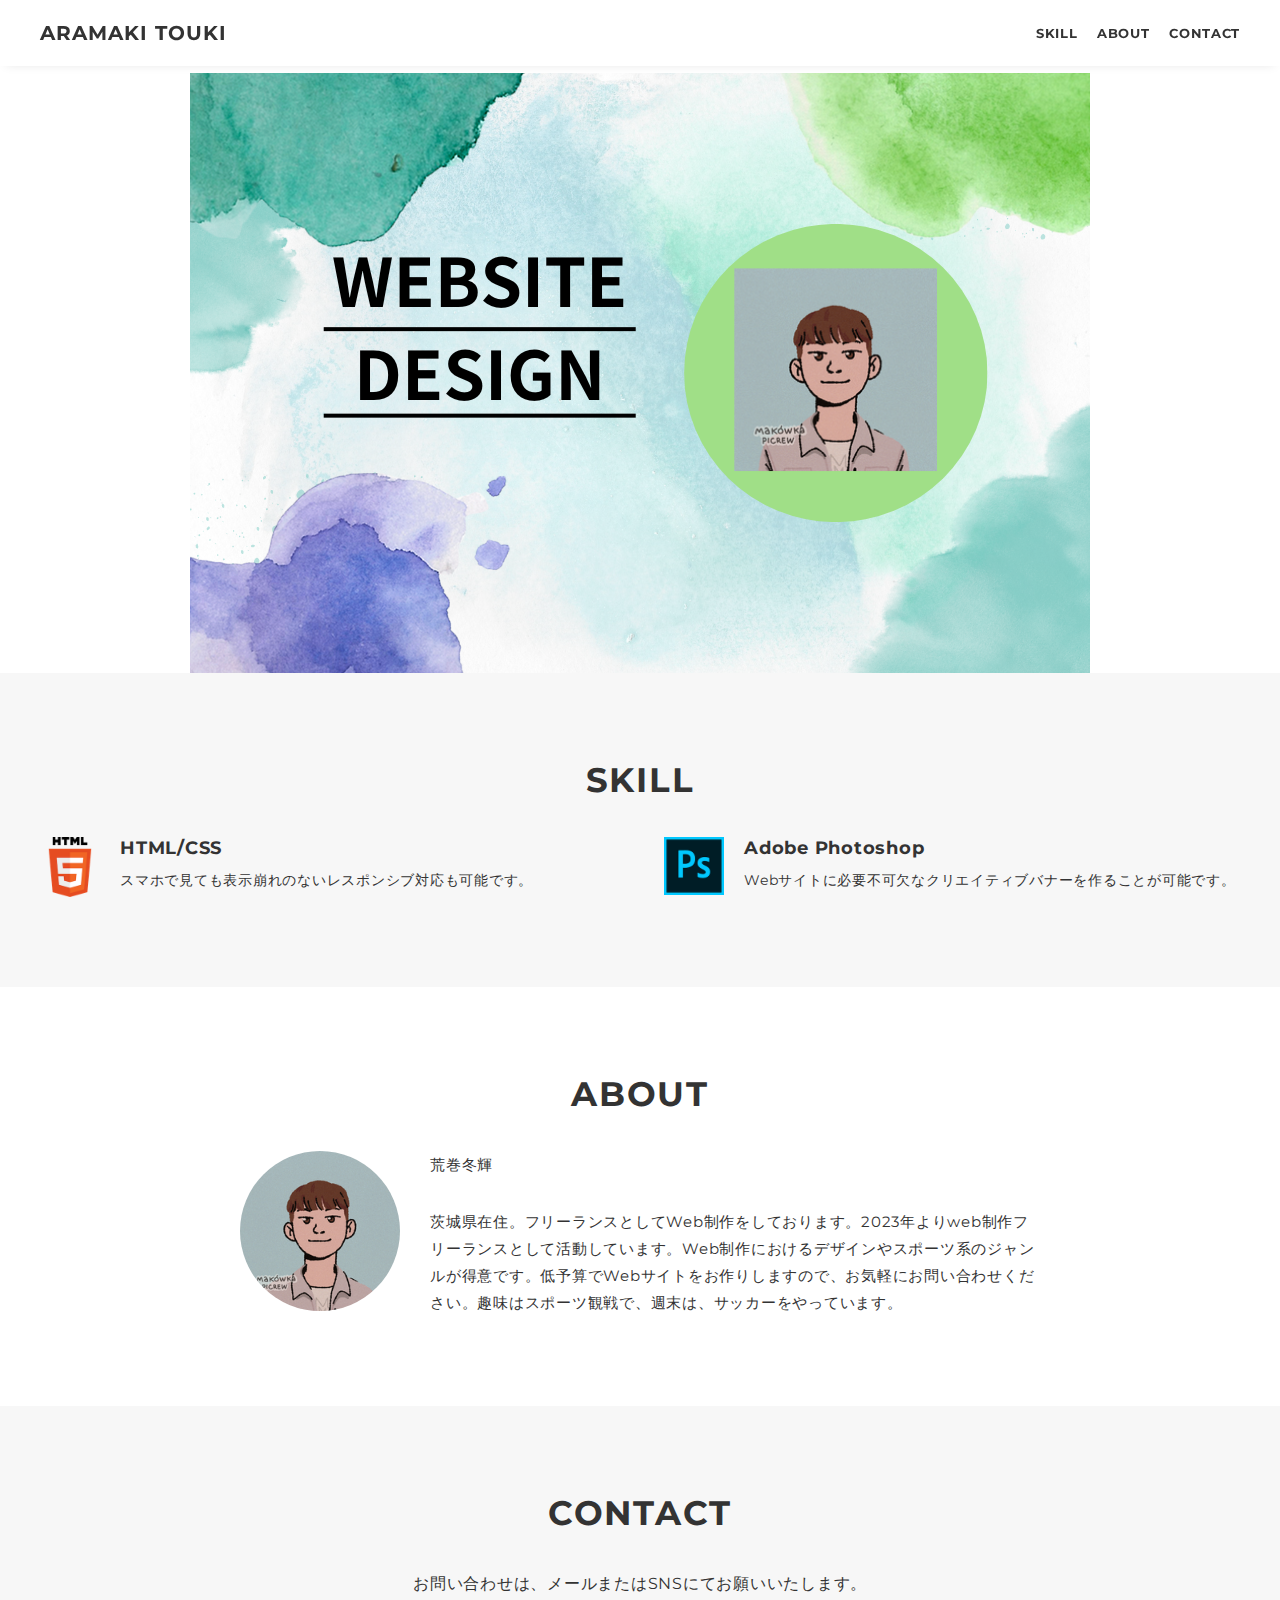
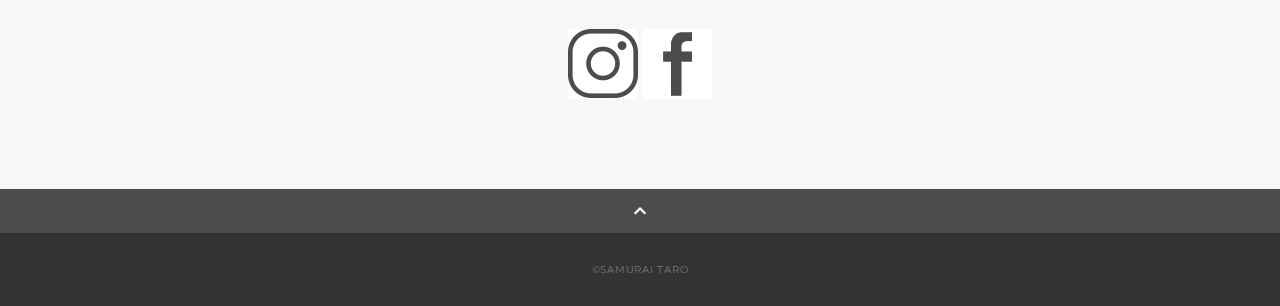
==== portfolio/index.html @ 50f149f9 "Add files via upload" ====
<!DOCTYPE html>
<html>
<head>
  <meta charset="utf-8">
  <meta name="viewport" content="width=device-width, initial-scale=1.0, maximum-scale=1.0, minimum-scale=1.0">
  <title>touki ポートフォリオ</title>
  <link rel="preconnect" href="https://fonts.gstatic.com">
  <link href="https://fonts.googleapis.com/css2?family=Montserrat:wght@400;700&display=swap" rel="stylesheet">
  <link href="https://fonts.googleapis.com/css?family=Material+Icons+Outlined" rel="stylesheet">
  <link href="css/ress.css" media="all" rel="stylesheet" type="text/css" />
  <link href="css/style.css" media="all" rel="stylesheet" type="text/css" />
</head>

<body>
  <div class="wrapper">

    <!-- header -->
    <header class="header ">
      <div class="container">
        <h1 class="header-logo">
          <a href="#">ARAMAKI TOUKI</a>
        </h1>
        <nav class="gnav">
          <ul class="gnav-list">
            <li class="gnav-item"><a href="#skill">SKILL</a></li>
            <li class="gnav-item"><a href="#about">ABOUT</a></li>
            <li class="gnav-item"><a href="#contact">CONTACT</a></li>
          </ul>
        </nav>
      </div>
    </header>
    <!-- /header -->

    <main class="content">

      <!-- mv -->
      <div class="mv">
        <div class="mv-container">
          <img src="img/main.png" alt="">
        </div>
      </div>
      <!-- /mv -->

      <!-- works -->
      
      <!-- /works -->

      <!-- skill -->
      <section class="skill section" id="skill">
        <div class="container">
          <h2 class="title">SKILL</h2>
          <div class="skill-list">
            <div class="skill-item">
              <p class="skill-img"><img src="img/skills/html.png" alt="html"></p>
              <div class="skill-body">
                <h3 class="skill-name">HTML/CSS</h3>
                <p class="skill-text">
                  スマホで見ても表示崩れのないレスポンシブ対応も可能です。</p>
              </div>
            </div>
            <div class="skill-item">
              <p class="skill-img"><img src="img/skills/photoshop.png" alt="photoshop"></p>
              <div class="skill-body">
                <h3 class="skill-name">Adobe Photoshop</h3>
                <p class="skill-text">
                  Webサイトに必要不可欠なクリエイティブバナーを作ることが可能です。</p>
              </div>
            </div>
          </div>
        </div>
      </section>
      <!-- /skill -->

      <!-- about -->
      <section class="about section" id="about">
        <div class="container">
          <h2 class="title">ABOUT</h2>
          <div class="profile">
            <p class="profile-img">
              <img src="img/about.png" alt="about">
            </p>
            <div class="profile-body">
              <p>
                荒巻冬輝
              </p>
              <p>
                茨城県在住。フリーランスとしてWeb制作をしております。2023年よりweb制作フリーランスとして活動しています。Web制作におけるデザインやスポーツ系のジャンルが得意です。低予算でWebサイトをお作りしますので、お気軽にお問い合わせください。趣味はスポーツ観戦で、週末は、サッカーをやっています。
              </p>
              
            </div>
          </div>
        </div>
      </section>
      <!-- /about -->

      <!-- contact -->
      <section class="contact section" id="contact">
        <div class="container">
          <h2 class="title">CONTACT</h2>
          <p class="lead">
            お問い合わせは、<br class="sp-only">メールまたはSNSにてお願いいたします。
          </p>
          <div class="contact-list">
            <a href="http://instagram.com/" target="_blank">
              <img src="img/icon_instagram.gif" alt="Instagram">
            </a>
            <a href="http://facebook.com/" target="_blank">
              <img src="img/icon_facebook.gif" alt="Facebook">
            </a>
          </div>
        </div>
      </section>
      <!-- /contact -->
      <div class="page-top" id="js-page-top">
        <span class="material-icons-outlined">expand_less</span>
      </div>
    </main>

    <!-- footer -->
    <footer class="footer">
      <div class="copyright">&copy;SAMURAI TARO</div>
    </footer>
    <!-- /footer -->

  </div>
  <script src="https://ajax.googleapis.com/ajax/libs/jquery/3.6.0/jquery.min.js"></script>
  <script type='text/javascript' src="js/script.js"></script>
</body>
</html>
---- portfolio/css/ress.css ----
/*!
 * ress.css • v3.0.1
 * MIT License
 * github.com/filipelinhares/ress
 */

/* # =================================================================
   # Global selectors
   # ================================================================= */

html {
  box-sizing: border-box;
  word-break: normal;
  -moz-tab-size: 4;
  tab-size: 4;

  -webkit-text-size-adjust: 100%; /* Prevent adjustments of font size after orientation changes in iOS */
}

*,
::before,
::after {
  box-sizing: inherit;
  background-repeat: no-repeat; /* Set `background-repeat: no-repeat` to all elements and pseudo elements */
}

::before,
::after {
  vertical-align: inherit;
  text-decoration: inherit; /* Inherit text-decoration and vertical align to ::before and ::after pseudo elements */
}

* {
  margin: 0;
  padding: 0; /* Reset `padding` and `margin` of all elements */
}

/* # =================================================================
   # General elements
   # ================================================================= */

hr {
  overflow: visible; /* Show the overflow in Edge and IE */
  height: 0; /* Add the correct box sizing in Firefox */
}

details,
main {
  display: block; /* Render the `main` element consistently in IE. */
}

summary {
  display: list-item; /* Add the correct display in all browsers */
}

small {
  font-size: 80%; /* Set font-size to 80% in `small` elements */
}

[hidden] {
  display: none; /* Add the correct display in IE */
}

abbr[title] {
  /* Add the correct text decoration in Chrome, Edge, IE, Opera, and Safari */
  text-decoration: underline;
  text-decoration: underline dotted;
  border-bottom: none; /* Remove the bottom border in Chrome 57 */
}

a {
  background-color: transparent; /* Remove the gray background on active links in IE 10 */
}

a:active,
a:hover {
  outline-width: 0; /* Remove the outline when hovering in all browsers */
}

code,
kbd,
pre,
samp {
  font-family: monospace, monospace; /* Specify the font family of code elements */
}

pre {
  font-size: 1em; /* Correct the odd `em` font sizing in all browsers */
}

b,
strong {
  font-weight: bolder; /* Add the correct font weight in Chrome, Edge, and Safari */
}

/* https://gist.github.com/unruthless/413930 */
sub,
sup {
  position: relative;
  font-size: 75%;
  line-height: 0;
  vertical-align: baseline;
}

sub {
  bottom: -.25em;
}

sup {
  top: -.5em;
}

/* # =================================================================
   # Forms
   # ================================================================= */

input {
  border-radius: 0;
}

/* Replace pointer cursor in disabled elements */
[disabled] {
  cursor: default;
}

[type="number"]::-webkit-container-spin-button,
[type="number"]::-webkit-outer-spin-button {
  height: auto; /* Correct the cursor style of increment and decrement buttons in Chrome */
}

[type="search"] {
  outline-offset: -2px; /* Correct the outline style in Safari */

  -webkit-appearance: textfield; /* Correct the odd appearance in Chrome and Safari */
}

[type="search"]::-webkit-search-decoration {
  -webkit-appearance: none; /* Remove the container padding in Chrome and Safari on macOS */
}

textarea {
  overflow: auto; /* Internet Explorer 11+ */
  resize: vertical; /* Specify textarea resizability */
}

button,
input,
optgroup,
select,
textarea {
  font: inherit; /* Specify font inheritance of form elements */
}

optgroup {
  font-weight: bold; /* Restore the font weight unset by the previous rule */
}

button {
  overflow: visible; /* Address `overflow` set to `hidden` in IE 8/9/10/11 */
}

button,
select {
  text-transform: none; /* Firefox 40+, Internet Explorer 11- */
}

/* Apply cursor pointer to button elements */
button,
[type="button"],
[type="reset"],
[type="submit"],
[role="button"] {
  cursor: pointer;
  color: inherit;
}

/* Remove container padding and border in Firefox 4+ */
button::-moz-focus-container,
[type="button"]::-moz-focus-container,
[type="reset"]::-moz-focus-container,
[type="submit"]::-moz-focus-container {
  padding: 0;
  border-style: none;
}

/* Replace focus style removed in the border reset above */
button:-moz-focusring,
[type="button"]::-moz-focus-container,
[type="reset"]::-moz-focus-container,
[type="submit"]::-moz-focus-container {
  outline: 1px dotted ButtonText;
}

button,
html [type="button"],
/* Prevent a WebKit bug where (2) destroys native `audio` and `video`controls in Android 4 */
[type="reset"],
[type="submit"] {
  -webkit-appearance: button; /* Correct the inability to style clickable types in iOS */
}

/* Remove the default button styling in all browsers */
button,
input,
select,
textarea {
  border-style: none;
  background-color: transparent;
}

/* Style select like a standard input */
select {
  -webkit-appearance: none; /* Chrome 41+ */
  -moz-appearance: none; /* Firefox 36+ */
}

select::-ms-expand {
  display: none; /* Internet Explorer 11+ */
}

select::-ms-value {
  color: currentColor; /* Internet Explorer 11+ */
}

legend {
  display: table; /* Correct the text wrapping in Edge and IE */
  max-width: 100%; /* Correct the text wrapping in Edge and IE */
  max-width: 100%; /* Correct the text wrapping in Edge 18- and IE */
  white-space: normal; /* Correct the text wrapping in Edge and IE */
  color: inherit; /* Correct the color inheritance from `fieldset` elements in IE */
  border: 0; /* Correct `color` not being inherited in IE 8/9/10/11 */
}

::-webkit-file-upload-button {
  font: inherit; /* Change font properties to `inherit` in Chrome and Safari */
  color: inherit;
  /* Correct the inability to style clickable types in iOS and Safari */

  -webkit-appearance: button;
}

/* # =================================================================
   # Specify media element style
   # ================================================================= */

img {
  border-style: none; /* Remove border when inside `a` element in IE 8/9/10 */
}

/* Add the correct vertical alignment in Chrome, Firefox, and Opera */
progress {
  vertical-align: baseline;
}

/* # =================================================================
   # Accessibility
   # ================================================================= */

/* Hide content from screens but not screenreaders */
@media screen {
  [hidden~="screen"] {
    display: inherit;
  }
  [hidden~="screen"]:not(:active):not(:focus):not(:target) {
    position: absolute !important;
    clip: rect(0 0 0 0) !important;
  }
}

/* Specify the progress cursor of updating elements */
[aria-busy="true"] {
  cursor: progress;
}

/* Specify the pointer cursor of trigger elements */
[aria-controls] {
  cursor: pointer;
}

/* Specify the unstyled cursor of disabled, not-editable, or otherwise inoperable elements */
[aria-disabled] {
  cursor: default;
}
---- portfolio/css/style.css ----
body {
  font-family: "Montserrat","Helvetica Neue",Arial,"Hiragino Kaku Gothic ProN","Hiragino Sans",Meiryo,sans-serif;
  font-size: 15px;
  letter-spacing: .05em;
  color: #333;
}

a {
  transition: opacity .3s;
  text-decoration: none;
  color: #1ca9e3;
}

img {
  max-width: 100%;
  height: auto;
  vertical-align: bottom;
  border-style: none;
}



.pc-only {
  display: block;
}

.sp-only {
  display: none;
}

/*--------------------------------
 レイアウト
---------------------------------*/
.wrapper {
  padding-top: 73px;
}

.section {
  padding: 90px 0;
}

.section:nth-of-type(odd) {
  background-color: #f7f7f7;
}

.container {
  max-width: 1340px;
  margin: 0 auto;
  padding: 0 40px;
}

/*--------------------------------
 見出し
---------------------------------*/
.title {
  font-size: 34px;
  font-weight: bold;
  line-height: 1;
  margin-bottom: 40px;
  text-align: center;
  letter-spacing: .05em;
  color: #333;
}

.lead {
  font-size: 16px;
  line-height: 1.8;
  margin-bottom: 30px;
}

/*--------------------------------
ヘッダー
---------------------------------*/
.header {
  position: fixed;
  top: 0;
  z-index: 1;
  width: 100%;
  background-color: #fff;
  box-shadow: 0 5px 10px -6px rgba(0,0,0,.1);
}

.header .container {
  display: flex;
  align-items: center;
  justify-content: space-between;
  padding: 20px 40px;
}

.header-logo {
  font-size: 20px;
  font-weight: bold;
  line-height: 1.2;
  margin-right: 20px;
  letter-spacing: .05em;
}

.header-logo a {
  color: #333;
}

.gnav-list {
  display: flex;
  justify-content: space-between;
  list-style: none;
}

.gnav-item:not(:last-child) {
  margin-right: 20px;
}

.gnav-item a {
  position: relative;
  font-size: 13px;
  font-weight: bold;
  display: inline-block;
  padding: 5px 0;
  transition: .3s;
  letter-spacing: .05em;
  color: #333;
}
.gnav-item a:after {
  position: absolute;
  bottom: 0;
  left: 50%;
  width: 0;
  height: 3px;
  content: "";
  transition: .3s;
  -webkit-transform: translateX(-50%);
  transform: translateX(-50%);
  background-color: #333;
}

.gnav-item a:hover:after {
  width: 100%;
}

/*--------------------------------
 メインビジュアル
---------------------------------*/
.mv {
  display: flex;
  align-items: center;
  justify-content: center;
  height: auto;
  text-align: center;
}

.mv-container {
  position: relative;
  padding: 0 20px;
}

.mv-container img {
  width: 100%;
  height: auto;
}

/*--------------------------------
 Works
---------------------------------*/
.works-list {
  display: flex;
  flex-wrap: wrap;
  margin-bottom: -40px;
}

.works-item {
  width: 31.74603%;
  margin-right: 1.58730%;
  margin-bottom: 40px;
  color: #333;
}

.works-item:hover {
  opacity: .9;
}

.works-item:nth-of-type(3n) {
  margin-right: 0;
}

.works-img img {
  border: 1px solid #e6e6e6;
}

.works-name {
  font-size: 12px;
  font-weight: bold;
  margin-top: 8px;
}

.works-info {
  font-size: 10px;
  margin-top: 5px;
}

/*--------------------------------
 Skill
---------------------------------*/
.skill-list {
  display: flex;
  flex-wrap: wrap;
  justify-content: space-between;
  margin-bottom: -50px;
}

.skill-item {
  display: flex;
  align-items: flex-start;
  justify-content: space-between;
  width: 48%;
  margin-bottom: 50px;
}

.skill-img {
  width: 60px;
  height: auto;
  margin-right: 20px;
}

.skill-body {
  flex: 1;
}

.skill-name {
  margin-bottom: 10px;
}

.skill-text {
  font-size: 14px;
  line-height: 1.8;
}

/*--------------------------------
 About
---------------------------------*/
.profile {
  display: flex;
  flex-wrap: wrap;
  max-width: 800px;
  margin: 0 auto;
}
.profile-img {
  width: 20%;
  margin-right: 30px;
  border-radius: 50%;
}
.profile-img img {
  border-radius: 50%;
}
.profile-body {
  flex: 1;
}

.profile-body p {
  font-size: 15px;
  line-height: 1.8;
}

.profile-body p:not(:last-child) {
  margin-bottom: 30px;
}

/*--------------------------------
 Contact
---------------------------------*/
.contact {
  text-align: center;
}

.contact-item:not(:last-child) {
  margin-right: 10px;
}

.contact-text {
  margin-top: 10px;
}
/*--------------------------------
 ページトップ
---------------------------------*/
.page-top {
  font-weight: bold;
  padding: 10px;
  cursor: pointer;
  text-align: center;
  background-color: #4c4c4c;
}

.page-top .material-icons-outlined {
  vertical-align: bottom;
  color: #fff;
}

/*--------------------------------
 フッター
---------------------------------*/
.footer {
  padding: 30px;
  background-color: #333;
}

.copyright {
  font-size: 10px;
  text-align: center;
  color: #797979;
}

/*--------------------------------
 下層：Worksページ
---------------------------------*/
.article {
  padding: 80px 0;
}

.article-container {
  max-width: 1040px;
  margin: 0 auto;
  padding: 0 20px;
}

.article-title {
  margin-bottom: 30px;
  text-align: center;
}

.article-body {
  max-width: 720px;
  margin: 0 auto;
  margin-bottom: 80px;
}

.article-body h3 {
  position: relative;
  font-size: 18px;
  margin-bottom: 5px;
  padding-left: 1em;
}

.article-body img {
  width: 100%;
  height: auto;
}

.article-body h3:not(:first-child) {
  margin-top: 50px;
}

.article-body h3::before {
  position: absolute;
  top: 0;
  left: 0;
  width: 4px;
  height: 100%;
  content: "";
  border-radius: 3px;
  background-color: #333;
}

.article-body p {
  font-size: 15px;
  line-height: 1.8;
  margin-bottom: 30px;
}

.home-link {
  text-align: center;
}

/*media Queries 767
----------------------------------------------------*/
@media screen and (max-width: 767px) {
  body {
    font-size: 14px;
  }

  .pc-only {
    display: none;
  }

  .sp-only {
    display: block;
  }

  /* 見出し */
  .title {
    font-size: 26px;
    margin-bottom: 20px;
  }

  .lead {
    font-size: 14px;
    line-height: 1.7;
    margin-bottom: 20px;
  }

  /* レイアウト */
  .wrapper {
    padding-top: 57px;
  }

  .section {
    padding: 60px 0;
  }

  .container {
    padding: 0 20px;
  }

  /* ヘッダー */
  .header .container {
    padding: 15px;
  }

  .header-logo {
    font-size: 15px;
    margin-right: 15px;
  }

  .gnav-item:not(:last-child) {
    margin-right: 10px;
  }

  .gnav-item a {
    font-size: 10px;
  }

  .gnav-item a:after {
    display: none;
  }

  /*  メインビジュアル */
  .mv {
    height: 40vh;
  }

  .mv-container {
    padding: 0 20px;
  }

  .mv-title {
    font-size: 30px;
  }
  .mv-subtitle {
    font-size: 16px;
    margin-bottom: 20px;
  }

  .mv-text {
    top: 75%;
    font-size: 14px;
    line-height: 1.7;
  }

  /* Works */
  .works-name {
    font-size: 12px;
  }

  .works-info {
    margin-top: 3px;
  }

  .works-list {
    justify-content: space-between;
  }

  .works-item {
    flex: 0 0 48%;
    margin-right: 0;
    margin-bottom: 30px;
  }

  /* Skill */
  .skill-list {
    display: block;
    margin-bottom: 0;
  }

  .skill-item {
    width: 100%;
    margin-bottom: 35px;
  }

  .skill-item:last-child {
    margin-bottom: 0;
  }

  .skill-name {
    margin-bottom: 5px;
  }

  .skill-text {
    font-size: 13px;
    line-height: 1.7;
  }

  /* About */
  .profile {
    display: block;
  }
  .profile-img {
    width: 150px;
    margin: 0 auto;
    margin-bottom: 25px;
  }

  .profile-body p {
    font-size: 14px;
    line-height: 1.7;
  }

  .profile-body p:not(:last-child) {
    margin-bottom: 20px;
  }

  /* フッター */
  .footer {
    padding: 20px;
  }

  /* 下層ページ */
  .article {
    padding: 50px 0;
  }

  .article-body h3 {
    font-size: 16px;
    padding-left: .8em;
  }

  .article-body h3:not(:first-child) {
    margin-top: 30px;
  }

  .article-body p {
    font-size: 14px;
    line-height: 1.7;
    margin-bottom: 20px;
  }
}
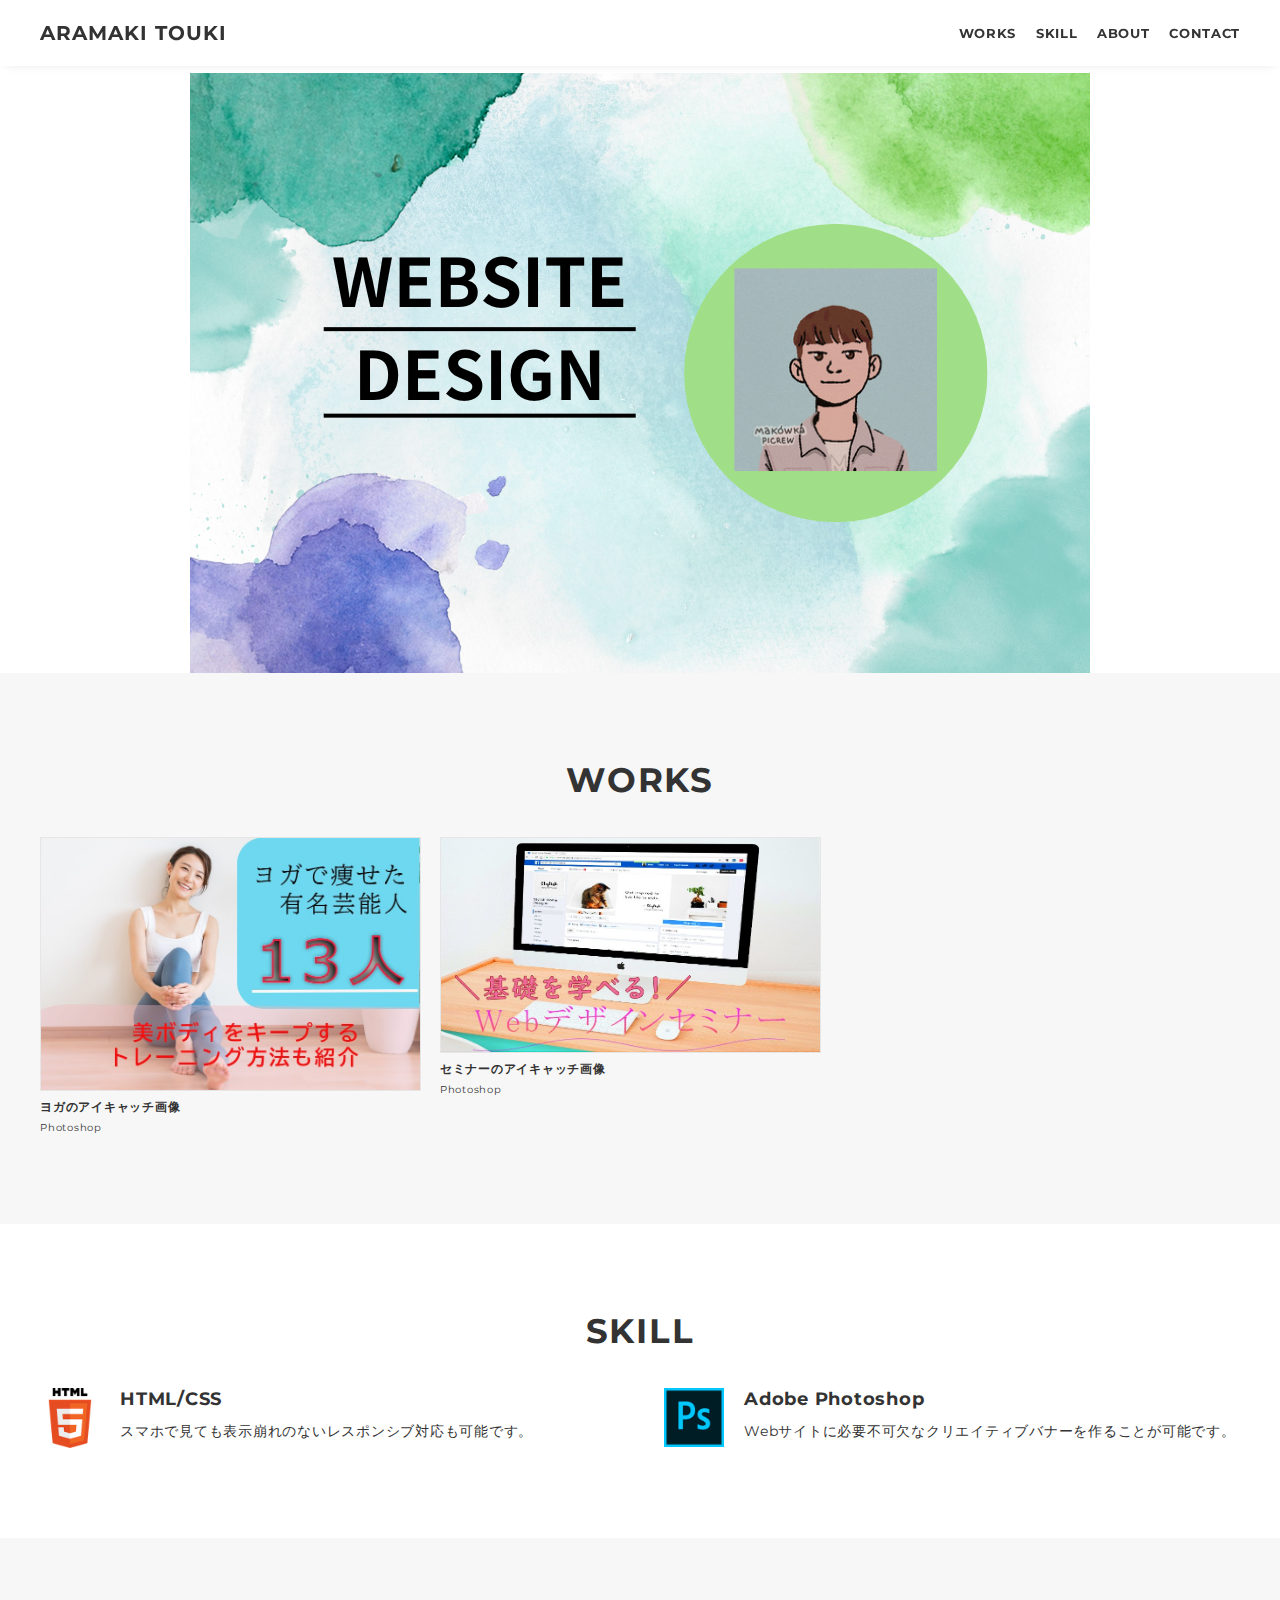
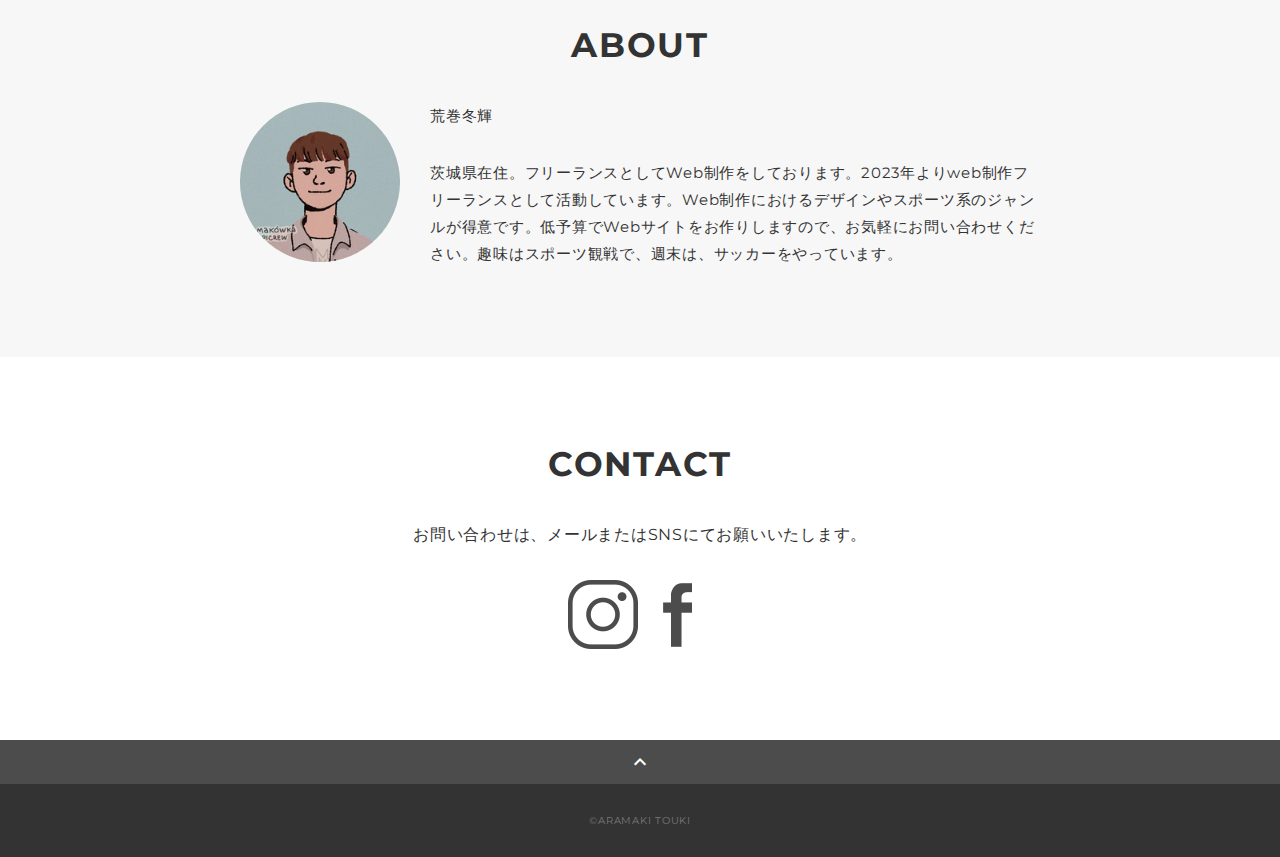
==== commit cac19463: "Add files via upload" ====
--- a/portfolio/index.html
+++ b/portfolio/index.html
@@ -3,7 +3,7 @@
 <head>
   <meta charset="utf-8">
   <meta name="viewport" content="width=device-width, initial-scale=1.0, maximum-scale=1.0, minimum-scale=1.0">
-  <title>touki ポートフォリオ</title>
+  <title>ポートフォリオ</title>
   <link rel="preconnect" href="https://fonts.gstatic.com">
   <link href="https://fonts.googleapis.com/css2?family=Montserrat:wght@400;700&display=swap" rel="stylesheet">
   <link href="https://fonts.googleapis.com/css?family=Material+Icons+Outlined" rel="stylesheet">
@@ -22,6 +22,7 @@
         </h1>
         <nav class="gnav">
           <ul class="gnav-list">
+            <li class="gnav-item"><a href="#works">WORKS</a></li>
             <li class="gnav-item"><a href="#skill">SKILL</a></li>
             <li class="gnav-item"><a href="#about">ABOUT</a></li>
             <li class="gnav-item"><a href="#contact">CONTACT</a></li>
@@ -42,7 +43,23 @@
       <!-- /mv -->
 
       <!-- works -->
-      
+      <section class="works section" id="works">
+        <div class="container">
+          <h2 class="title">WORKS</h2>
+          <div class="works-list">
+            <a class="works-item" href="works-1.html">
+              <div class="works-img"><img src="img/works/photoshop.jpg" alt="Photoshop" /></div>
+              <p class="works-name">ヨガのアイキャッチ画像</p>
+              <p class="works-info">Photoshop</p>
+            </a>
+            <a class="works-item" href="works-2.html">
+              <div class="works-img"><img src="img/works/photoshop2.jpg" alt="Photoshop" /></div>
+              <p class="works-name">セミナーのアイキャッチ画像</p>
+              <p class="works-info">Photoshop</p>
+            </a>
+          </div>
+        </div>
+      </section>
       <!-- /works -->
 
       <!-- skill -->
@@ -50,22 +67,23 @@
         <div class="container">
           <h2 class="title">SKILL</h2>
           <div class="skill-list">
-            <div class="skill-item">
-              <p class="skill-img"><img src="img/skills/html.png" alt="html"></p>
-              <div class="skill-body">
-                <h3 class="skill-name">HTML/CSS</h3>
-                <p class="skill-text">
-                  スマホで見ても表示崩れのないレスポンシブ対応も可能です。</p>
-              </div>
-            </div>
-            <div class="skill-item">
-              <p class="skill-img"><img src="img/skills/photoshop.png" alt="photoshop"></p>
-              <div class="skill-body">
-                <h3 class="skill-name">Adobe Photoshop</h3>
-                <p class="skill-text">
-                  Webサイトに必要不可欠なクリエイティブバナーを作ることが可能です。</p>
-              </div>
-            </div>
+             <div class="skill-item">
+               <p class="skill-img"><img src="img/skills/html.png" alt="html"></p>
+               <div class="skill-body">
+                 <h3 class="skill-name">HTML/CSS</h3>
+                 <p class="skill-text">
+                   スマホで見ても表示崩れのないレスポンシブ対応も可能です。</p>
+               </div>
+             </div>
+             <div class="skill-item">
+               <p class="skill-img"><img src="img/skills/photoshop.png" alt="photoshop"></p>
+               <div class="skill-body">
+                 <h3 class="skill-name">Adobe Photoshop</h3>
+                 <p class="skill-text">
+                   Webサイトに必要不可欠なクリエイティブバナーを作ることが可能です。</p>
+               </div>
+             </div>
+             </div>
           </div>
         </div>
       </section>
@@ -86,7 +104,6 @@
               <p>
                 茨城県在住。フリーランスとしてWeb制作をしております。2023年よりweb制作フリーランスとして活動しています。Web制作におけるデザインやスポーツ系のジャンルが得意です。低予算でWebサイトをお作りしますので、お気軽にお問い合わせください。趣味はスポーツ観戦で、週末は、サッカーをやっています。
               </p>
-              
             </div>
           </div>
         </div>
@@ -101,10 +118,10 @@
             お問い合わせは、<br class="sp-only">メールまたはSNSにてお願いいたします。
           </p>
           <div class="contact-list">
-            <a href="http://instagram.com/" target="_blank">
+            <a href="http://instagram.com/touki.ara/" target="_blank">
               <img src="img/icon_instagram.gif" alt="Instagram">
             </a>
-            <a href="http://facebook.com/" target="_blank">
+            <a href="http://facebook.com/profile.php?id=100053858042273" target="_blank">
               <img src="img/icon_facebook.gif" alt="Facebook">
             </a>
           </div>
@@ -118,7 +135,7 @@
 
     <!-- footer -->
     <footer class="footer">
-      <div class="copyright">&copy;SAMURAI TARO</div>
+      <div class="copyright">&copy;ARAMAKI TOUKI</div>
     </footer>
     <!-- /footer -->
 
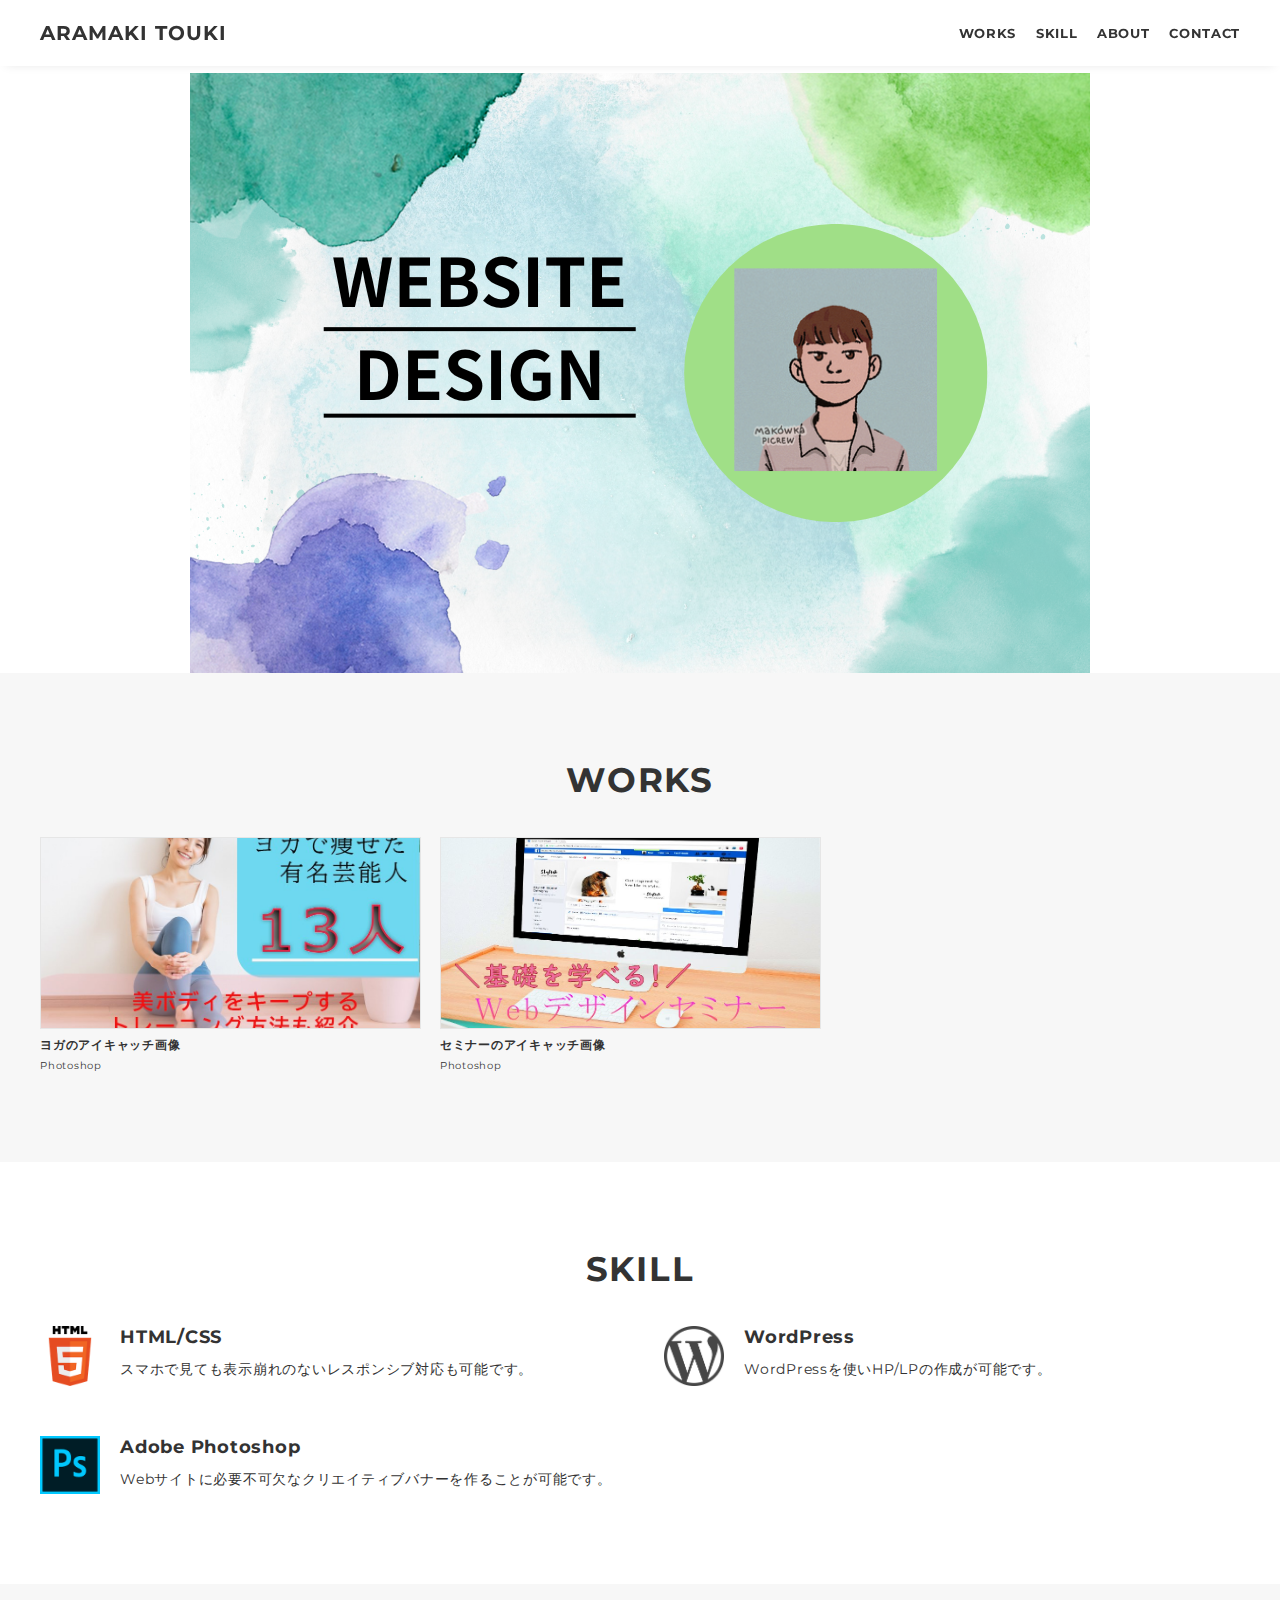
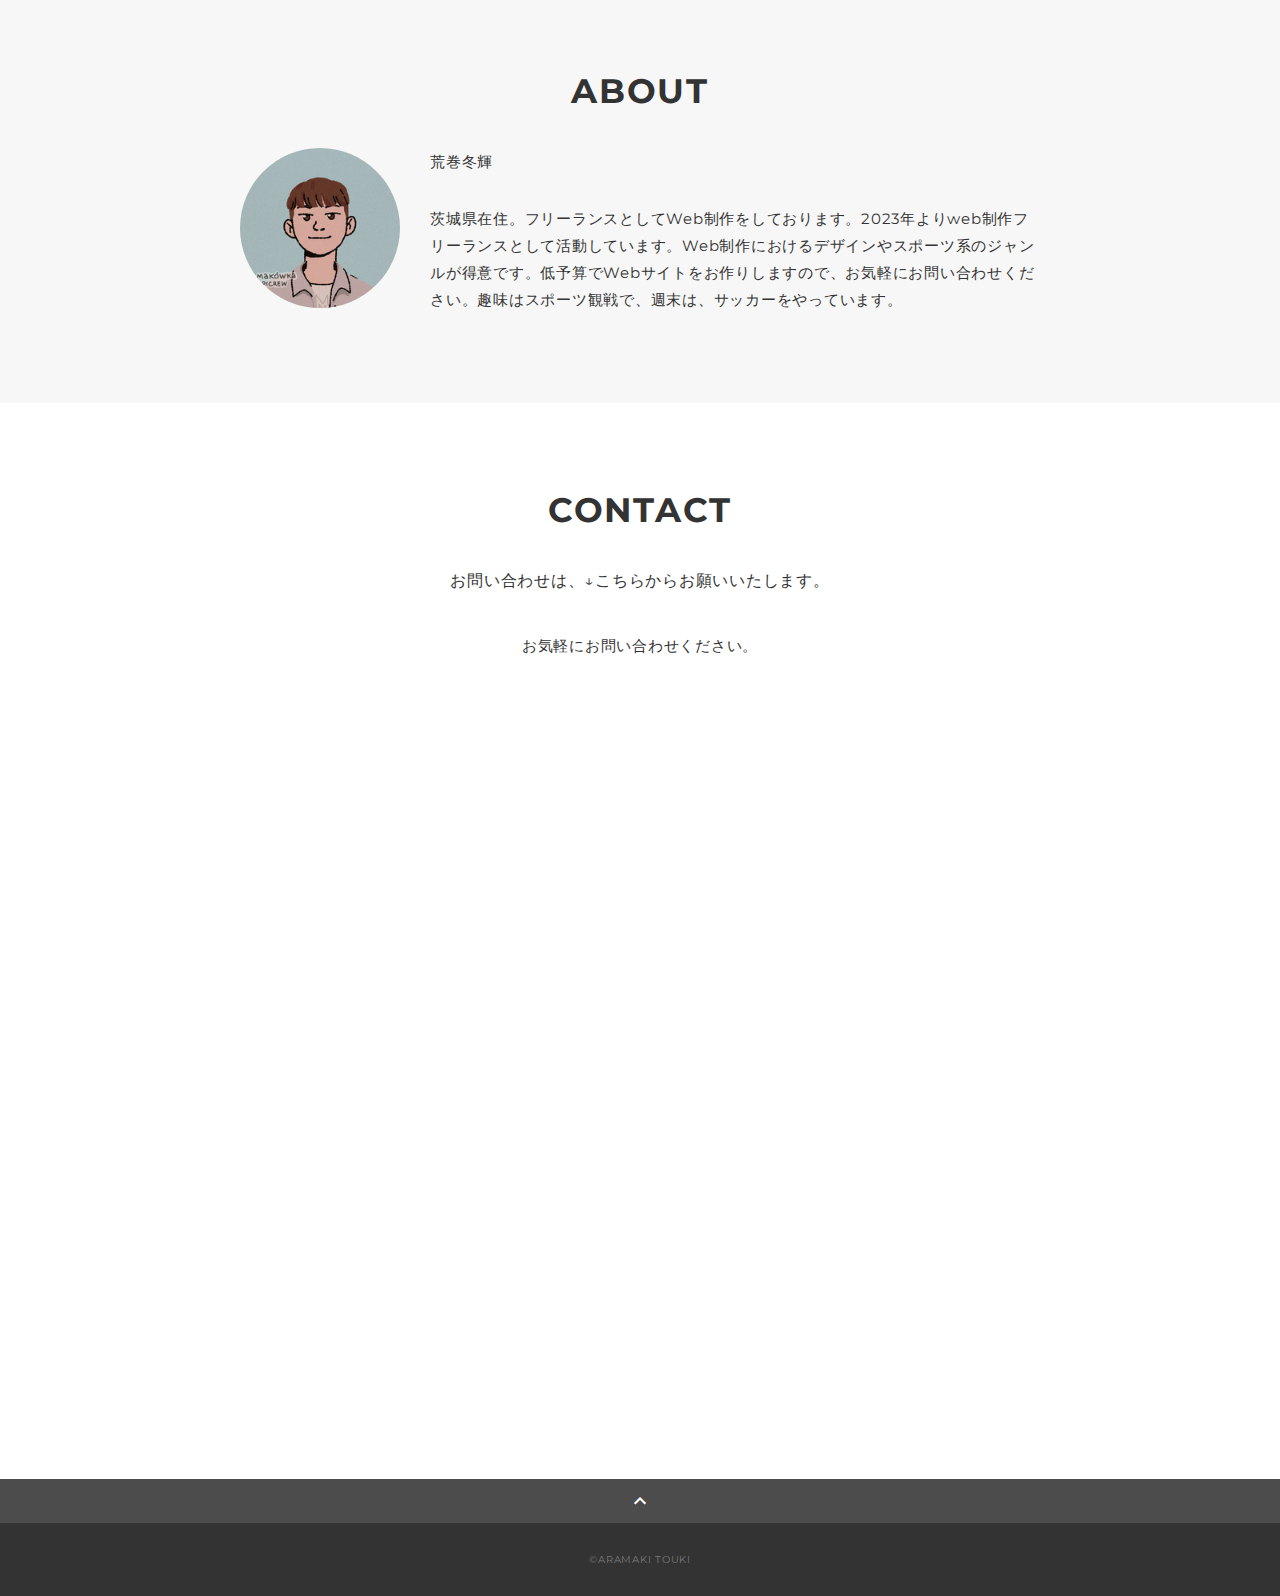
==== commit 3dadb6f1: "Add files via upload" ====
--- a/portfolio/index.html
+++ b/portfolio/index.html
@@ -67,14 +67,22 @@
         <div class="container">
           <h2 class="title">SKILL</h2>
           <div class="skill-list">
-             <div class="skill-item">
-               <p class="skill-img"><img src="img/skills/html.png" alt="html"></p>
-               <div class="skill-body">
-                 <h3 class="skill-name">HTML/CSS</h3>
-                 <p class="skill-text">
-                   スマホで見ても表示崩れのないレスポンシブ対応も可能です。</p>
-               </div>
-             </div>
+            <div class="skill-item">
+              <p class="skill-img"><img src="img/skills/html.png" alt="html"></p>
+              <div class="skill-body">
+                <h3 class="skill-name">HTML/CSS</h3>
+                <p class="skill-text">
+                  スマホで見ても表示崩れのないレスポンシブ対応も可能です。</p>
+              </div>
+            </div>
+            <div class="skill-item">
+              <p class="skill-img"><img src="img/skills/wordpress.png" alt="wordpress"></p>
+              <div class="skill-body">
+                <h3 class="skill-name">WordPress</h3>
+                <p class="skill-text">
+                  WordPressを使いHP/LPの作成が可能です。</p>
+              </div>
+            </div>
              <div class="skill-item">
                <p class="skill-img"><img src="img/skills/photoshop.png" alt="photoshop"></p>
                <div class="skill-body">
@@ -82,8 +90,7 @@
                  <p class="skill-text">
                    Webサイトに必要不可欠なクリエイティブバナーを作ることが可能です。</p>
                </div>
-             </div>
-             </div>
+                </div>
           </div>
         </div>
       </section>
@@ -115,15 +122,18 @@
         <div class="container">
           <h2 class="title">CONTACT</h2>
           <p class="lead">
-            お問い合わせは、<br class="sp-only">メールまたはSNSにてお願いいたします。
+            お問い合わせは、<br class="sp-only">↓こちらからお願いいたします。
           </p>
+
+          <p style="text-align: center; margin: 40px auto">
+            お気軽にお問い合わせください。
+          </p>
+          
+          <iframe src="https://docs.google.com/forms/d/e/1FAIpQLSfSVmsY0664KL_Xq9pK6tfU7Np0IkoWXHhHrcsZ0XOp0QXw5A/viewform?embedded=true" width="640" height="689" frameborder="0" marginheight="0" marginwidth="0">読み込んでいます…</iframe>
+
           <div class="contact-list">
-            <a href="http://instagram.com/touki.ara/" target="_blank">
-              <img src="img/icon_instagram.gif" alt="Instagram">
-            </a>
-            <a href="http://facebook.com/profile.php?id=100053858042273" target="_blank">
-              <img src="img/icon_facebook.gif" alt="Facebook">
-            </a>
+
+            
           </div>
         </div>
       </section>
@@ -139,6 +149,7 @@
     </footer>
     <!-- /footer -->
 
+
   </div>
   <script src="https://ajax.googleapis.com/ajax/libs/jquery/3.6.0/jquery.min.js"></script>
   <script type='text/javascript' src="js/script.js"></script>
--- a/portfolio/css/style.css
+++ b/portfolio/css/style.css
@@ -181,8 +181,15 @@
   margin-right: 0;
 }
 
+.works-img {
+  height: 12rem;
+}
+
 .works-img img {
   border: 1px solid #e6e6e6;
+  height: 100%;
+  object-fit: cover;
+  width: 100%;
 }
 
 .works-name {
@@ -432,7 +439,7 @@
 
   /*  メインビジュアル */
   .mv {
-    height: 40vh;
+    
   }
 
   .mv-container {
@@ -540,3 +547,4 @@
     margin-bottom: 20px;
   }
 }
+
